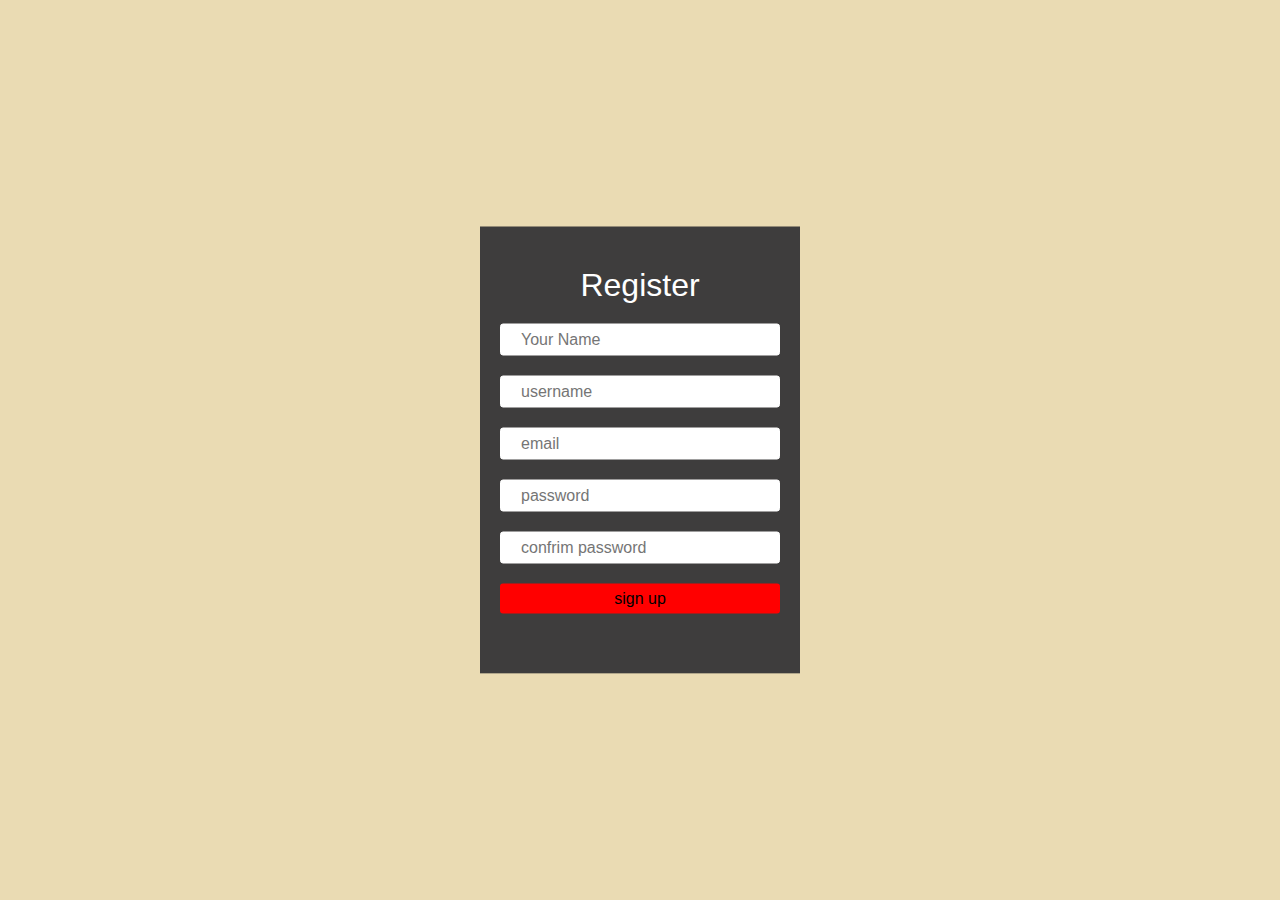
==== index2.html @ 7f4897f5 "new" ====
<!DOCTYPE html>
<html lang="en">
<head>
    <meta charset="UTF-8">
    <meta name="viewport" content="width=device-width">
    <title>page 2</title>
    <style>
        *{
            margin: 0;
            padding: 0;
        }
        body{
            background-color: rgb(234, 219, 179);
            font-family: sans-serif;
        }
        .form-wrap{
            width: 320px;
            background-color: #3e3d3d; 
            padding: 40px 20px;
            box-sizing: border-box;
            position: fixed;
            left: 50%;
            top: 50%;
            transform: translate(-50%,-50%);
        }
        h1{
            text-align: center;
            color: #fff;
            font-weight: normal;
            margin-bottom: 20px;
        }
        input{
            width: 100%;
            background-color: none;
            border: 1px solid #fff; 
            border-radius: 3px;
            padding: 6px 20px;
            box-sizing: border-box;
            margin-bottom: 20px;
            font-size: 16px;
        }
        input[type="submit"] {
            background-color: rgb(255, 0, 0);
            border: 0;
            cursor: pointer;
        }
        input[type="submit"]:hover{  
            background-color: #dc5757;
            transition: .4s;
        }
    </style>
</head>
<body>
    <div class="form-wrap">
        <form method="post">
            <h1>Register</h1>
            <input type="text" id="name" name="name" placeholder="Your Name" required>
            <input type="text" id="username" name="username" placeholder="username" required>
            <input type="email" id="email" name="email" placeholder="email" required>
            <input type="password" id="password" name="password" placeholder="password" required>
            <input type="password" id="confrim-passowrd" name="confrim-passowrd" placeholder="confrim password">
            <input type="submit" value="sign up" >
        </form>
    </div>
</body>
</html>
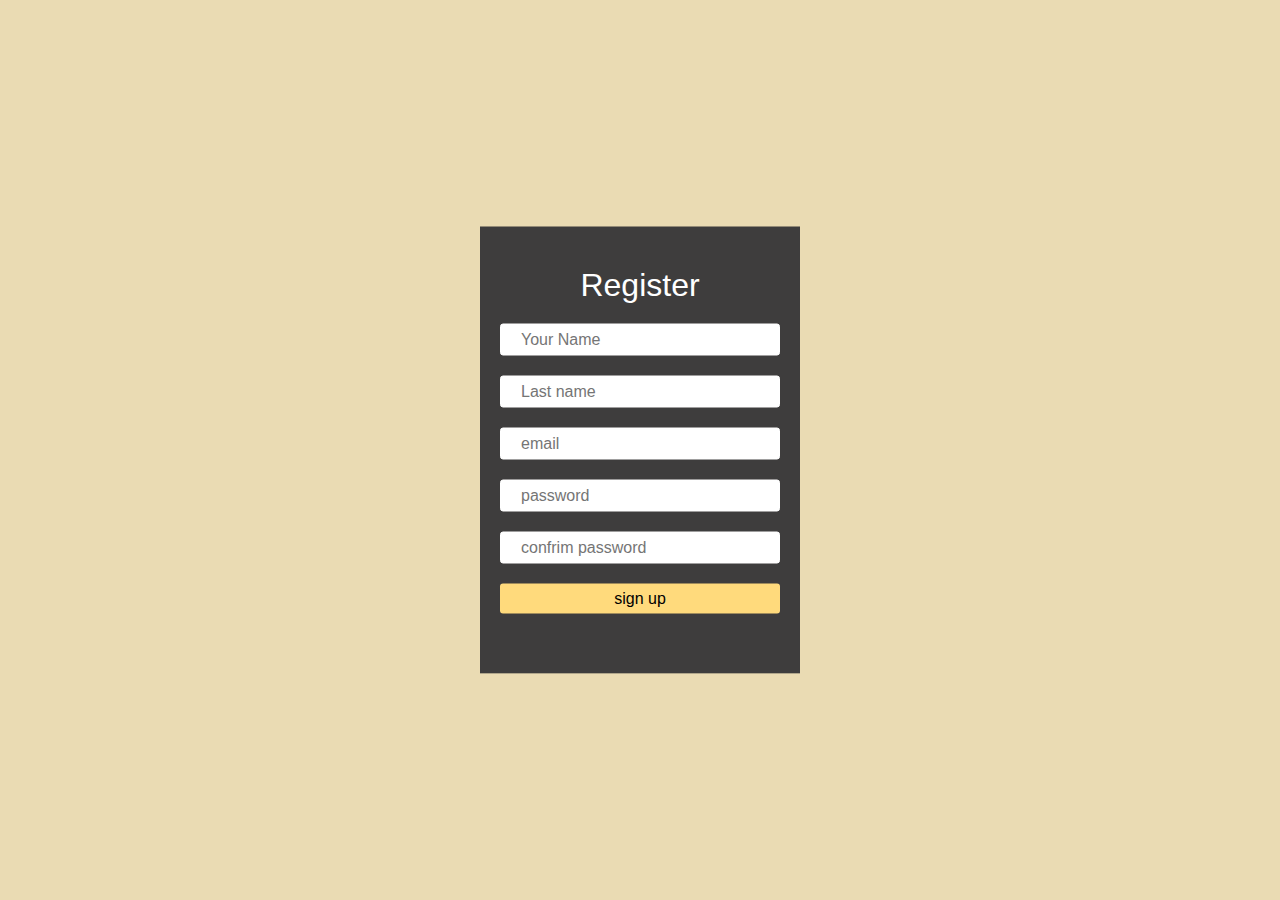
==== commit fb6f5fa0: "newer" ====
--- a/index2.html
+++ b/index2.html
@@ -13,9 +13,10 @@
             background-color: rgb(234, 219, 179);
             font-family: sans-serif;
         }
+        /*  */
         .form-wrap{
             width: 320px;
-            background-color: #3e3d3d; 
+            background-color: rgb(62, 61, 61); 
             padding: 40px 20px;
             box-sizing: border-box;
             position: fixed;
@@ -23,6 +24,7 @@
             top: 50%;
             transform: translate(-50%,-50%);
         }
+        /* the header for the form */
         h1{
             text-align: center;
             color: #fff;
@@ -40,26 +42,29 @@
             font-size: 16px;
         }
         input[type="submit"] {
-            background-color: rgb(255, 0, 0);
+            background-color: rgb(255, 218, 124);
             border: 0;
             cursor: pointer;
         }
         input[type="submit"]:hover{  
-            background-color: #dc5757;
+            background-color: #fcc52f;
             transition: .4s;
         }
     </style>
 </head>
 <body>
     <div class="form-wrap">
-        <form method="post">
+        <!-- action is for it to redirect the the main page after entering and method doesnt make the data that you put in the form privit -->
+        <form action="index.html" method="get">
             <h1>Register</h1>
+            <!-- i only used input becaue i didnt want words outside the box -->
             <input type="text" id="name" name="name" placeholder="Your Name" required>
-            <input type="text" id="username" name="username" placeholder="username" required>
+            <input type="text" id="last name" name="last name" placeholder="Last name" required>
+            <label></label>
             <input type="email" id="email" name="email" placeholder="email" required>
             <input type="password" id="password" name="password" placeholder="password" required>
             <input type="password" id="confrim-passowrd" name="confrim-passowrd" placeholder="confrim password">
-            <input type="submit" value="sign up" >
+            <input type="submit" value="sign up">
         </form>
     </div>
 </body>
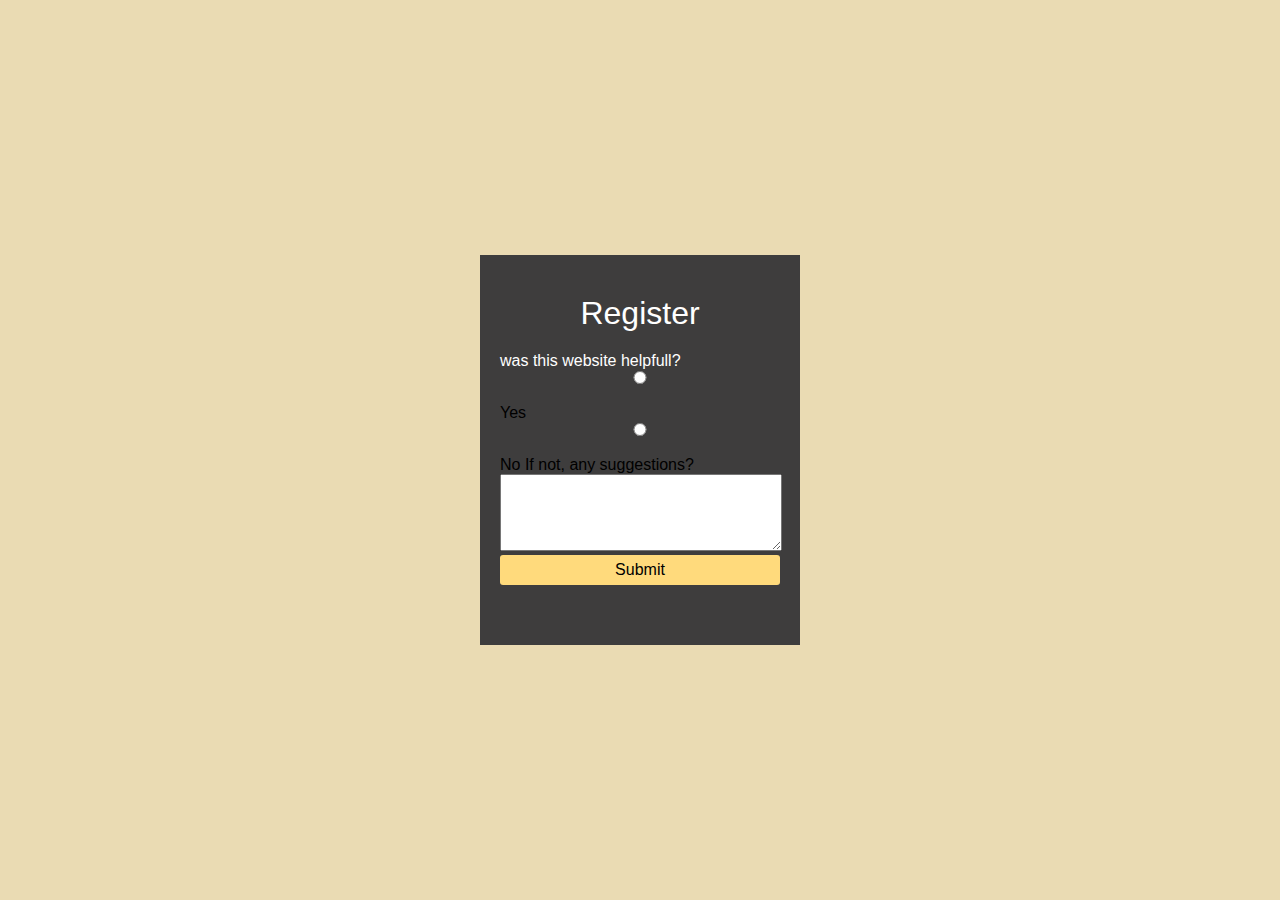
==== commit 9c7cb27d: "commiting..." ====
--- a/index2.html
+++ b/index2.html
@@ -50,21 +50,24 @@
             background-color: #fcc52f;
             transition: .4s;
         }
+        .color-for-form{
+            color: white;
+        }
     </style>
 </head>
 <body>
     <div class="form-wrap">
-        <!-- action is for it to redirect the the main page after entering and method doesnt make the data that you put in the form privit -->
-        <form action="index.html" method="get">
+        <form action="index.html" method="get"><!-- action is for it to redirect the the main page after entering and method doesnt make the data that you put in the form privit -->
             <h1>Register</h1>
-            <!-- i only used input becaue i didnt want words outside the box -->
-            <input type="text" id="name" name="name" placeholder="Your Name" required>
-            <input type="text" id="last name" name="last name" placeholder="Last name" required>
-            <label></label>
-            <input type="email" id="email" name="email" placeholder="email" required>
-            <input type="password" id="password" name="password" placeholder="password" required>
-            <input type="password" id="confrim-passowrd" name="confrim-passowrd" placeholder="confrim password">
-            <input type="submit" value="sign up">
+            <legend class="color-for-form">was this website helpfull?</legend>
+                <input type="radio" name="yes" id="yes" value="yes">
+                <label for="yes">Yes</label>
+                <input type="radio" name="no" id="no">
+            <label for="no">No</label>
+            </legend>
+            <label for="story">If not, any suggestions?</label>
+            <textarea name="story" id="story" rows="5" cols="33"></textarea>
+            <input type="submit">
         </form>
     </div>
 </body>
